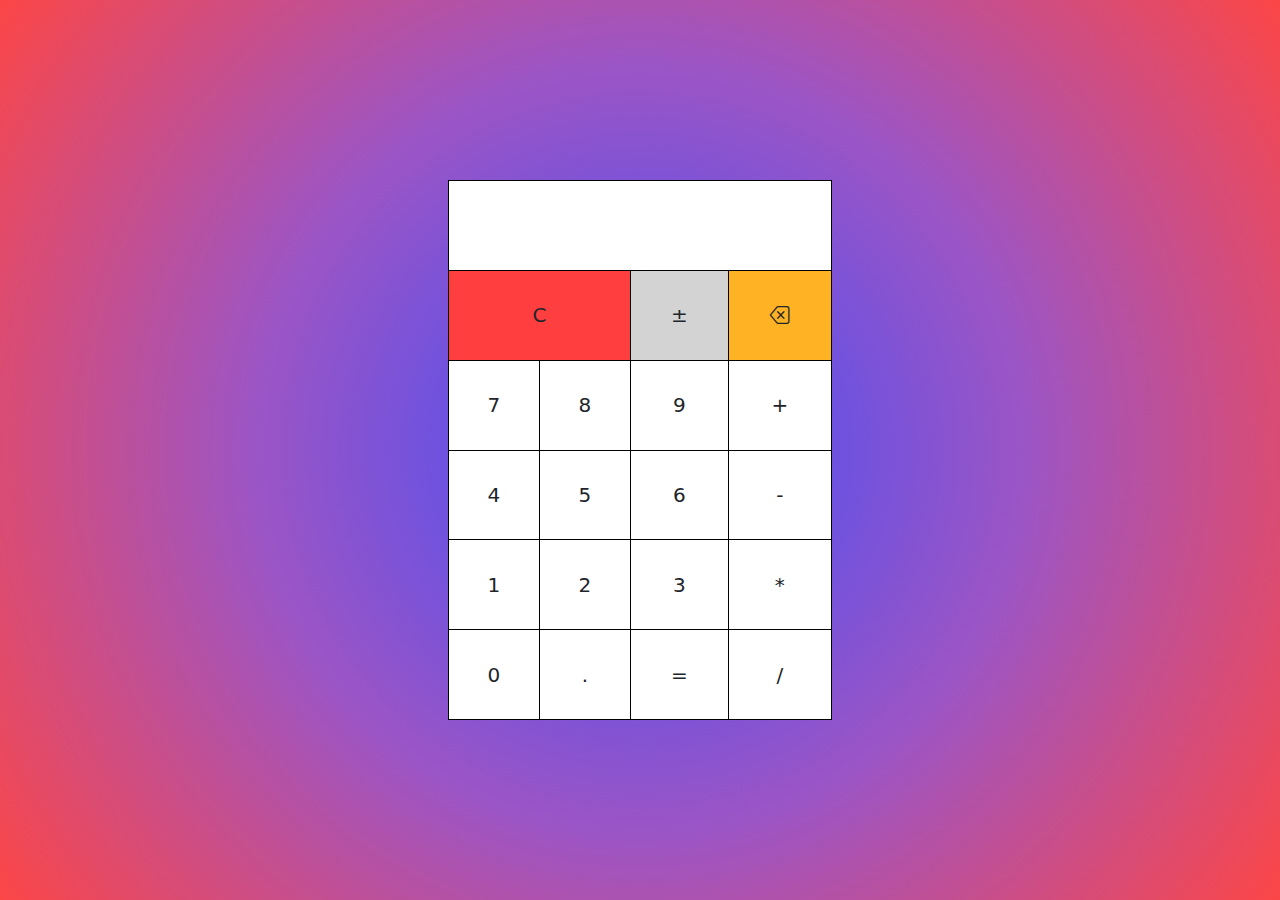
==== calculator.html @ e138cbd4 "Finished Project" ====
<!DOCTYPE html>
<html lang="en">

<head>
    <meta charset="UTF-8">
    <meta name="viewport" content="width=device-width, initial-scale=1.0">
    <link href="https://cdn.jsdelivr.net/npm/bootstrap@5.3.3/dist/css/bootstrap.min.css" rel="stylesheet"
        integrity="sha384-QWTKZyjpPEjISv5WaRU9OFeRpok6YctnYmDr5pNlyT2bRjXh0JMhjY6hW+ALEwIH" crossorigin="anonymous">
    <link rel="stylesheet" href="https://cdn.jsdelivr.net/npm/bootstrap-icons@1.11.3/font/bootstrap-icons.min.css">
    <title>Calculator</title>
</head>
<style>
    body {
        background: rgb(63, 79, 251);
        background: radial-gradient(circle, rgba(63, 79, 251, 1) 0%, rgba(157, 85, 196, 1) 50%, rgba(252, 70, 70, 1) 100%);
        background-repeat: no-repeat;
        background-size: cover;
    }

    div {
        display: flex;
        justify-content: center;
        align-items: center;
        height: 100vh;
    }

    table {
        height: 60%;
        width: 30%;
        background-color: white;
    }

    td:not(#screen) {
        padding: 20px;
        border: 1px solid black;
        text-align: center;
        cursor: pointer;
        font-size: 20px;
    }

    #screen {
        font-size: 30px;
        height: 10vh;
        border: 1px solid black;
        text-align: center;
    }
</style>

<body>
    <div>
        <table>
            <tr>
                <td colspan="4" id="screen"></td>
            </tr>
            <tr>
                <td onclick="cancelTOT()" style="background-color: rgba(255, 0, 0, 0.753);" colspan="2">C</td>
                <td onclick="negate()" style="background-color: rgba(200, 200, 200, 0.8);">±</td>
                <td onclick="cancel()" style="background-color: rgba(255, 166, 0, 0.862);"><i class="bi bi-backspace"></i></td>
            </tr>
            <tr>
                <td onclick="seven()">7</td>
                <td onclick="eight()">8</td>
                <td onclick="nine()">9</td>
                <td onclick="plus()">+</td>
            </tr>
            <tr>
                <td onclick="four()">4</td>
                <td onclick="five()">5</td>
                <td onclick="six()">6</td>
                <td onclick="minus()">-</td>
            </tr>
            <tr>
                <td onclick="one()">1</td>
                <td onclick="two()">2</td>
                <td onclick="three()">3</td>
                <td onclick="times()">*</td>
            </tr>
            <tr>
                <td onclick="zero()">0</td>
                <td onclick="dot()">.</td>
                <td onclick="equal()">=</td>
                <td onclick="divided()">/</td>
            </tr>
        </table>
    </div>
</body>
<script src="https://cdn.jsdelivr.net/npm/bootstrap@5.3.3/dist/js/bootstrap.bundle.min.js"
    integrity="sha384-YvpcrYf0tY3lHB60NNkmXc5s9fDVZLESaAA55NDzOxhy9GkcIdslK1eN7N6jIeHz"
    crossorigin="anonymous"></script>
<script>
    let expression = '';
    let result = '';
    let operator = '';
    let firstNumber = '';
    let secondNumber = '';

    function updateScreen(value) {
        document.getElementById('screen').innerText = value;
    }

    function appendNumber(number) {
        // Check if the current expression is equal to the result
        if (expression === result.toString()) {
            expression = ''; // Clear the expression
        }
        expression += number; // Append the new number
        updateScreen(expression); // Update the screen
    }

    function cancelTOT() {
        expression = '';
        updateScreen('');
    }

    function cancel() {
        expression = expression.slice(0, -1);
        updateScreen(expression);
    }

    function appendNumber(number) {
        expression += number;
        updateScreen(expression);
    }

    function setOperator(op) {
        if (expression) {
            firstNumber = expression;
            operator = op;
            expression = '';
        }
    }

    function calculate() {
        if (firstNumber && operator && expression) {
            secondNumber = expression;
            switch (operator) {
                case '+':
                    result = parseFloat(firstNumber) + parseFloat(secondNumber);
                    break;
                case '-':
                    result = parseFloat(firstNumber) - parseFloat(secondNumber);
                    break;
                case '*':
                    result = parseFloat(firstNumber) * parseFloat(secondNumber);
                    break;
                case '/':
                    result = parseFloat(firstNumber) / parseFloat(secondNumber);
                    break;
            }
            updateScreen(result);
            expression = result.toString();
            firstNumber = '';
            operator = '';
        }
    }

    function one() { appendNumber('1'); }
    function two() { appendNumber('2'); }
    function three() { appendNumber('3'); }
    function four() { appendNumber('4'); }
    function five() { appendNumber('5'); }
    function six() { appendNumber('6'); }
    function seven() { appendNumber('7'); }
    function eight() { appendNumber('8'); }
    function nine() { appendNumber('9'); }
    function zero() { appendNumber('0'); }
    function dot() {
        if (!expression.includes('.')) {
            appendNumber('.');
        }
    }
    function plus() { setOperator('+'); }
    function minus() { setOperator('-'); }
    function times() { setOperator('*'); }
    function divided() { setOperator('/'); }
    function equal() { calculate(); }
    function negate() {
        if (expression) {
            // Controlla se l'espressione è già negativa
            if (expression.startsWith('-')) {
                // Rimuove il segno negativo
                expression = expression.slice(1);
            } else {
                // Aggiunge il segno negativo
                expression = '-' + expression;
            }
            updateScreen(expression); // Aggiorna lo schermo
        }
    }
</script>

</html>
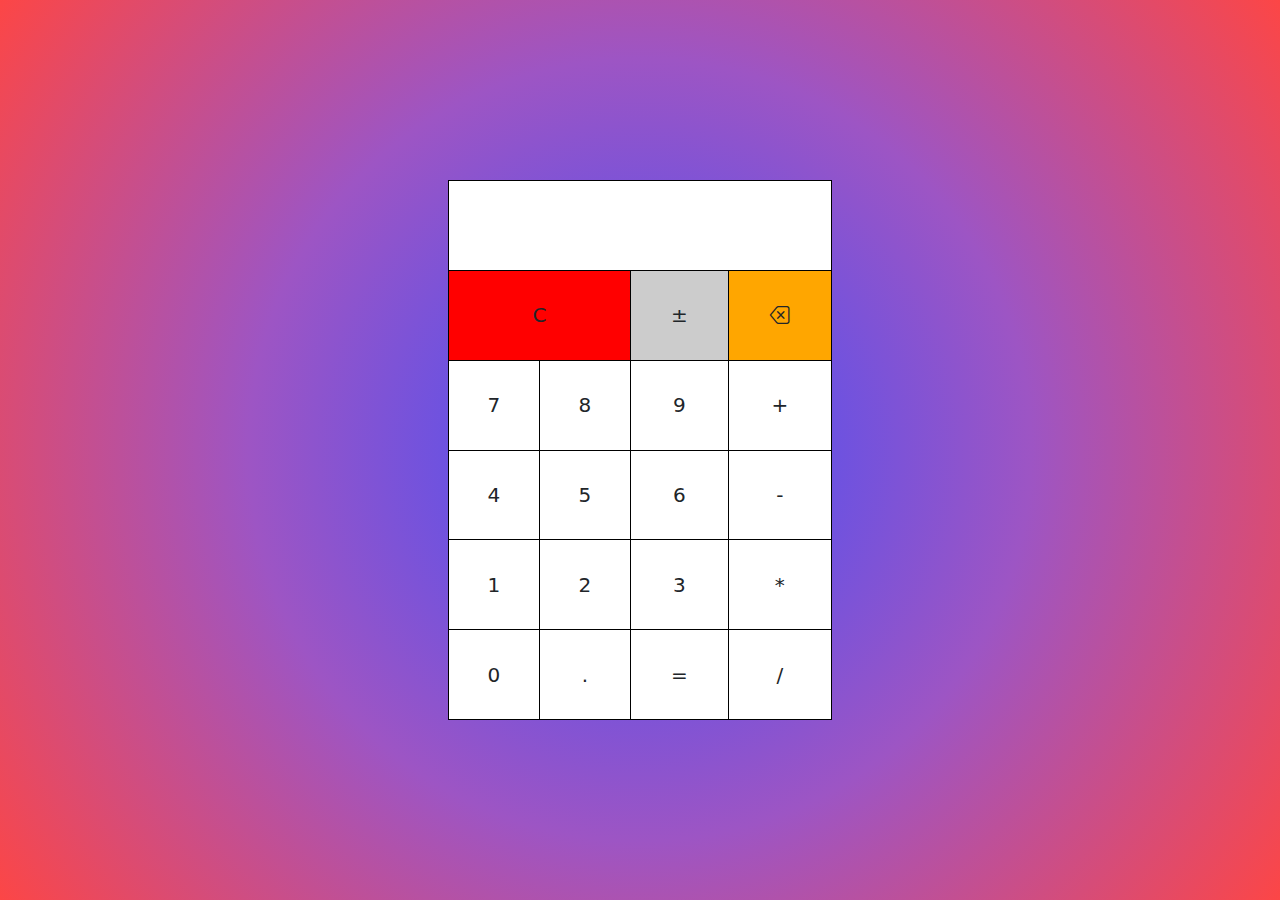
==== commit da816a36: "better UI" ====
--- a/calculator.html
+++ b/calculator.html
@@ -7,44 +7,9 @@
     <link href="https://cdn.jsdelivr.net/npm/bootstrap@5.3.3/dist/css/bootstrap.min.css" rel="stylesheet"
         integrity="sha384-QWTKZyjpPEjISv5WaRU9OFeRpok6YctnYmDr5pNlyT2bRjXh0JMhjY6hW+ALEwIH" crossorigin="anonymous">
     <link rel="stylesheet" href="https://cdn.jsdelivr.net/npm/bootstrap-icons@1.11.3/font/bootstrap-icons.min.css">
+    <link rel="stylesheet" href="./css/styles.css">
     <title>Calculator</title>
 </head>
-<style>
-    body {
-        background: rgb(63, 79, 251);
-        background: radial-gradient(circle, rgba(63, 79, 251, 1) 0%, rgba(157, 85, 196, 1) 50%, rgba(252, 70, 70, 1) 100%);
-        background-repeat: no-repeat;
-        background-size: cover;
-    }
-
-    div {
-        display: flex;
-        justify-content: center;
-        align-items: center;
-        height: 100vh;
-    }
-
-    table {
-        height: 60%;
-        width: 30%;
-        background-color: white;
-    }
-
-    td:not(#screen) {
-        padding: 20px;
-        border: 1px solid black;
-        text-align: center;
-        cursor: pointer;
-        font-size: 20px;
-    }
-
-    #screen {
-        font-size: 30px;
-        height: 10vh;
-        border: 1px solid black;
-        text-align: center;
-    }
-</style>
 
 <body>
     <div>
@@ -53,33 +18,33 @@
                 <td colspan="4" id="screen"></td>
             </tr>
             <tr>
-                <td onclick="cancelTOT()" style="background-color: rgba(255, 0, 0, 0.753);" colspan="2">C</td>
-                <td onclick="negate()" style="background-color: rgba(200, 200, 200, 0.8);">±</td>
-                <td onclick="cancel()" style="background-color: rgba(255, 166, 0, 0.862);"><i class="bi bi-backspace"></i></td>
+                <td id="cancel" onclick="cancelTOT()" colspan="2">C</td>
+                <td id="negate" onclick="negate()">±</td>
+                <td id="backspace" onclick="cancel()"><i class="bi bi-backspace"></i></td>
             </tr>
             <tr>
-                <td onclick="seven()">7</td>
-                <td onclick="eight()">8</td>
-                <td onclick="nine()">9</td>
-                <td onclick="plus()">+</td>
+                <td onclick="appendNumber('7')">7</td>
+                <td onclick="appendNumber('8')">8</td>
+                <td onclick="appendNumber('9')">9</td>
+                <td onclick="setOperator('+')">+</td>
             </tr>
             <tr>
-                <td onclick="four()">4</td>
-                <td onclick="five()">5</td>
-                <td onclick="six()">6</td>
-                <td onclick="minus()">-</td>
+                <td onclick="appendNumber('4')">4</td>
+                <td onclick="appendNumber('5')">5</td>
+                <td onclick="appendNumber('6')">6</td>
+                <td onclick="setOperator('-')">-</td>
             </tr>
             <tr>
-                <td onclick="one()">1</td>
-                <td onclick="two()">2</td>
-                <td onclick="three()">3</td>
-                <td onclick="times()">*</td>
+                <td onclick="appendNumber('1')">1</td>
+                <td onclick="appendNumber('2')">2</td>
+                <td onclick="appendNumber('3')">3</td>
+                <td onclick="setOperator('*')">*</td>
             </tr>
             <tr>
-                <td onclick="zero()">0</td>
+                <td onclick="appendNumber('0')">0</td>
                 <td onclick="dot()">.</td>
-                <td onclick="equal()">=</td>
-                <td onclick="divided()">/</td>
+                <td onclick="calculate()">=</td>
+                <td onclick="setOperator('/')">/</td>
             </tr>
         </table>
     </div>
@@ -87,106 +52,6 @@
 <script src="https://cdn.jsdelivr.net/npm/bootstrap@5.3.3/dist/js/bootstrap.bundle.min.js"
     integrity="sha384-YvpcrYf0tY3lHB60NNkmXc5s9fDVZLESaAA55NDzOxhy9GkcIdslK1eN7N6jIeHz"
     crossorigin="anonymous"></script>
-<script>
-    let expression = '';
-    let result = '';
-    let operator = '';
-    let firstNumber = '';
-    let secondNumber = '';
-
-    function updateScreen(value) {
-        document.getElementById('screen').innerText = value;
-    }
-
-    function appendNumber(number) {
-        // Check if the current expression is equal to the result
-        if (expression === result.toString()) {
-            expression = ''; // Clear the expression
-        }
-        expression += number; // Append the new number
-        updateScreen(expression); // Update the screen
-    }
-
-    function cancelTOT() {
-        expression = '';
-        updateScreen('');
-    }
-
-    function cancel() {
-        expression = expression.slice(0, -1);
-        updateScreen(expression);
-    }
-
-    function appendNumber(number) {
-        expression += number;
-        updateScreen(expression);
-    }
-
-    function setOperator(op) {
-        if (expression) {
-            firstNumber = expression;
-            operator = op;
-            expression = '';
-        }
-    }
-
-    function calculate() {
-        if (firstNumber && operator && expression) {
-            secondNumber = expression;
-            switch (operator) {
-                case '+':
-                    result = parseFloat(firstNumber) + parseFloat(secondNumber);
-                    break;
-                case '-':
-                    result = parseFloat(firstNumber) - parseFloat(secondNumber);
-                    break;
-                case '*':
-                    result = parseFloat(firstNumber) * parseFloat(secondNumber);
-                    break;
-                case '/':
-                    result = parseFloat(firstNumber) / parseFloat(secondNumber);
-                    break;
-            }
-            updateScreen(result);
-            expression = result.toString();
-            firstNumber = '';
-            operator = '';
-        }
-    }
-
-    function one() { appendNumber('1'); }
-    function two() { appendNumber('2'); }
-    function three() { appendNumber('3'); }
-    function four() { appendNumber('4'); }
-    function five() { appendNumber('5'); }
-    function six() { appendNumber('6'); }
-    function seven() { appendNumber('7'); }
-    function eight() { appendNumber('8'); }
-    function nine() { appendNumber('9'); }
-    function zero() { appendNumber('0'); }
-    function dot() {
-        if (!expression.includes('.')) {
-            appendNumber('.');
-        }
-    }
-    function plus() { setOperator('+'); }
-    function minus() { setOperator('-'); }
-    function times() { setOperator('*'); }
-    function divided() { setOperator('/'); }
-    function equal() { calculate(); }
-    function negate() {
-        if (expression) {
-            // Controlla se l'espressione è già negativa
-            if (expression.startsWith('-')) {
-                // Rimuove il segno negativo
-                expression = expression.slice(1);
-            } else {
-                // Aggiunge il segno negativo
-                expression = '-' + expression;
-            }
-            updateScreen(expression); // Aggiorna lo schermo
-        }
-    }
-</script>
+<script src="./js/script.js"></script>
 
 </html>--- a/css/styles.css
+++ b/css/styles.css
@@ -0,0 +1,62 @@
+body {
+    background: rgb(63, 79, 251);
+    background: radial-gradient(circle, rgba(63, 79, 251, 1) 0%, rgba(157, 85, 196, 1) 50%, rgba(252, 70, 70, 1) 100%);
+    background-repeat: no-repeat;
+    background-size: cover;
+}
+
+div {
+    display: flex;
+    justify-content: center;
+    align-items: center;
+    height: 100vh;
+}
+
+table {
+    height: 60%;
+    width: 30%;
+    background-color: white;
+}
+
+td:not(#screen) {
+    padding: 20px;
+    border: 1px solid black;
+    text-align: center;
+    cursor: pointer;
+    font-size: 20px;
+}
+
+#screen {
+    font-size: 30px;
+    height: 10vh;
+    border: 1px solid black;
+    text-align: center;
+}
+
+td:not(#screen, #cancel, #negate, #backspace):hover {
+    background-color: hsl(0, 0%, 90%);
+}
+
+#cancel {
+    background-color: hsla(0, 100%, 50%);
+}
+
+#cancel:hover {
+    background-color: hsl(0, 100%, 65%);
+}
+
+#negate{
+    background-color: hsla(0, 0%, 80%);
+}
+
+#negate:hover {
+    background-color: hsla(0, 0%, 85%);
+}
+
+#backspace{
+    background-color: hsla(39, 100%, 50%);
+}
+
+#backspace:hover{
+    background-color: hsla(39, 100%, 60%);
+}